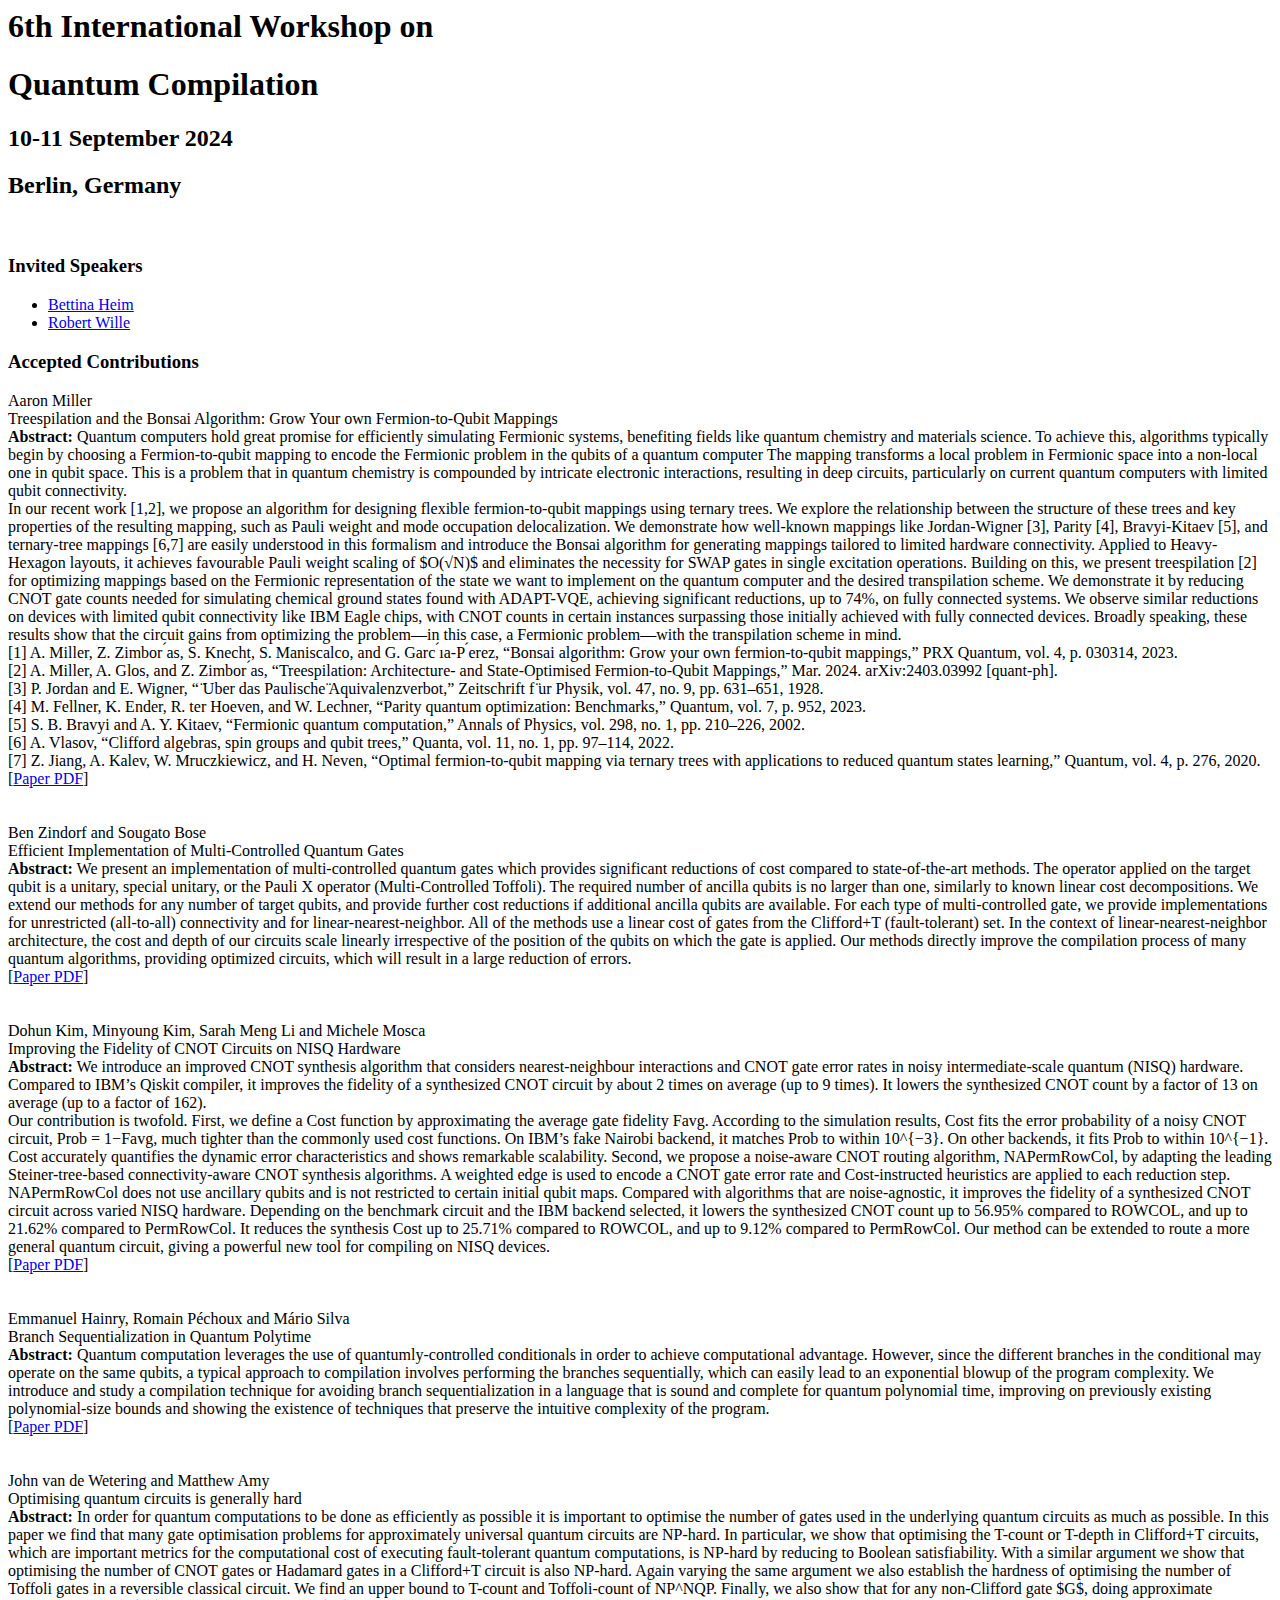
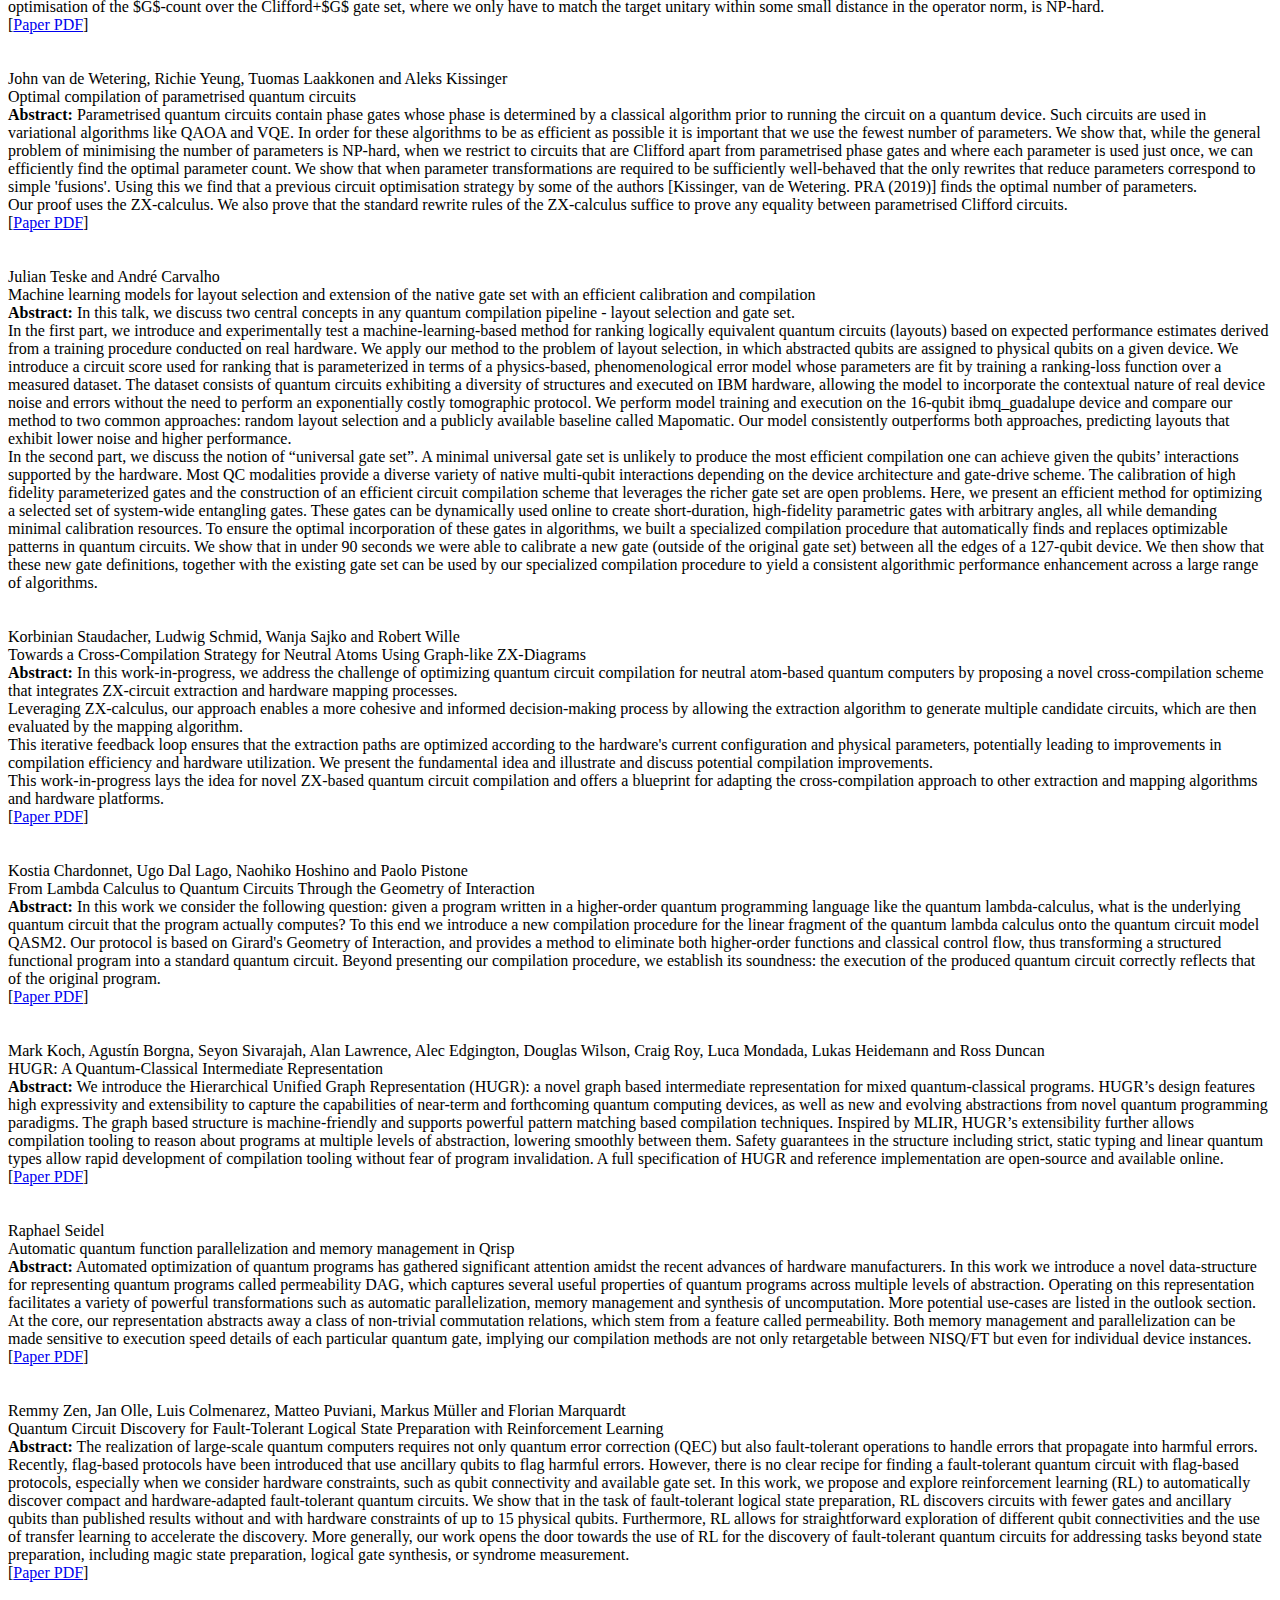
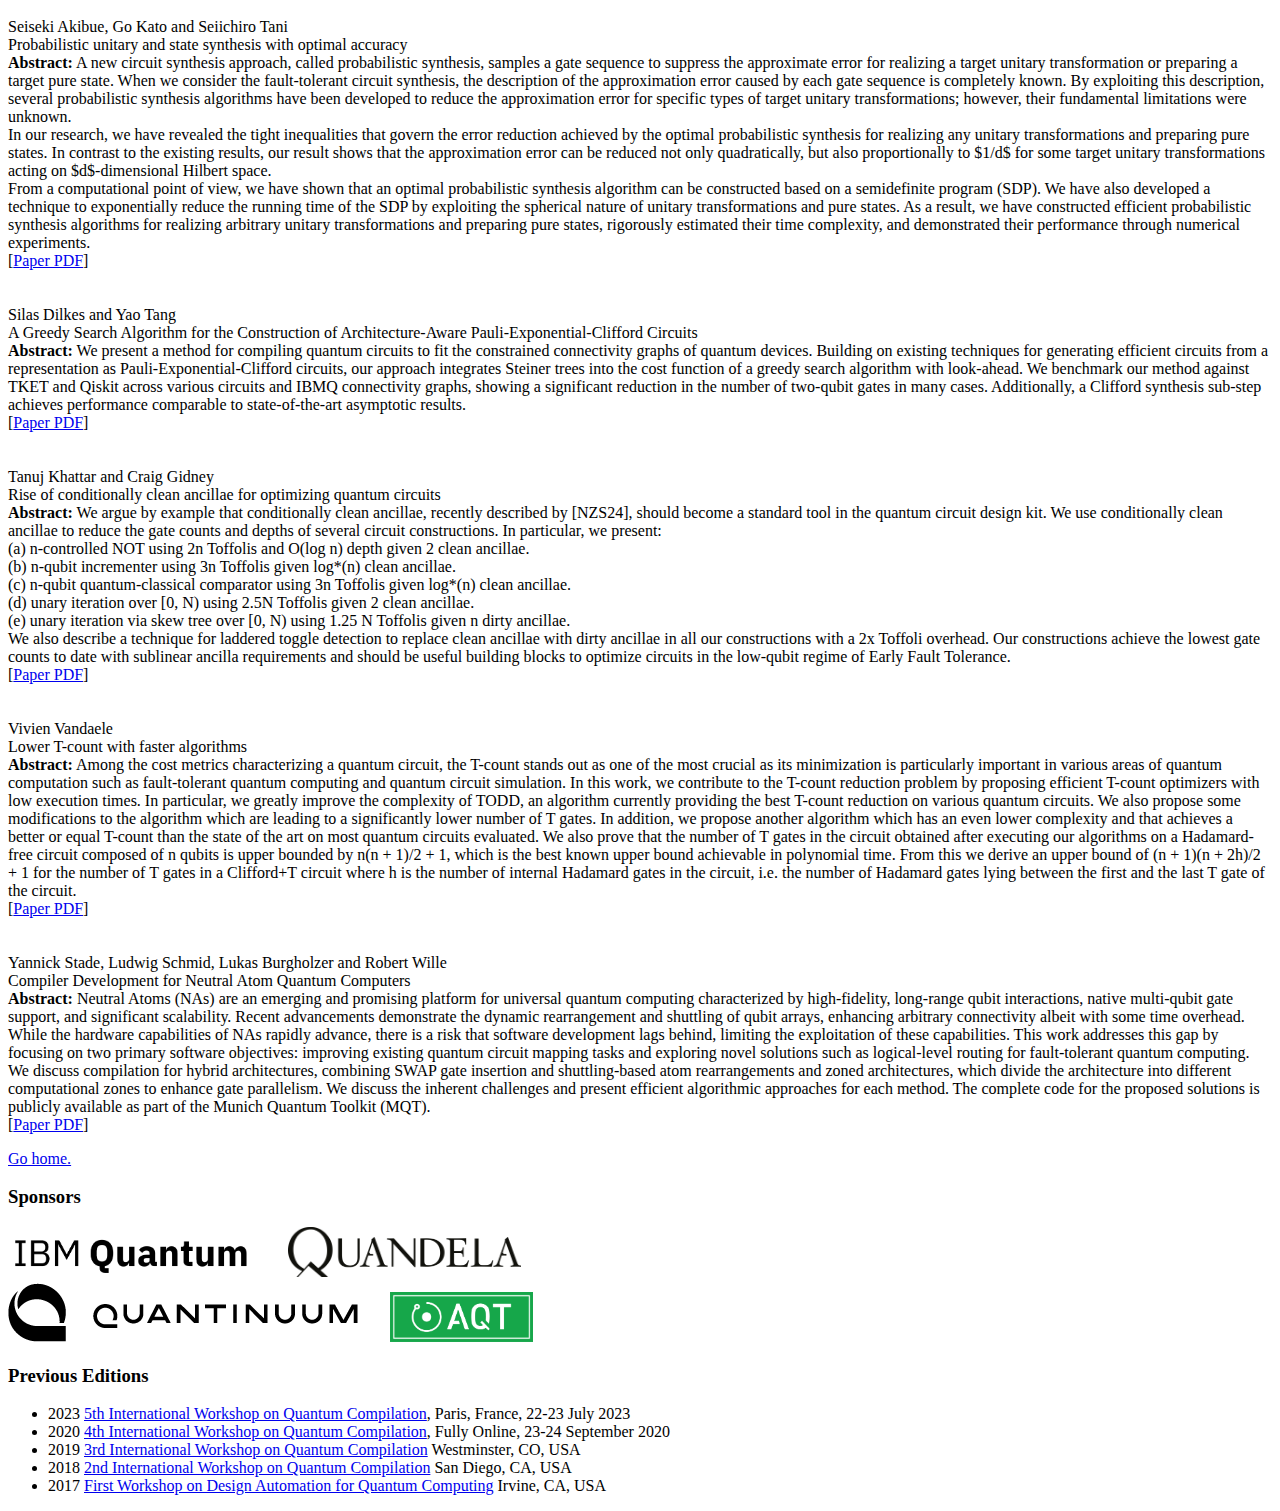
==== docs/accepted.html @ 109325ce "added some blank lines to the accepted page to make the association talk-pdf more clear" ====
<head>
  <title>6th International Workshop on Quantum Compilation</title>
  <meta http-equiv="content-type" content="text/html;charset=utf-8" />
  <link rel="stylesheet" href="qwof.css" type='text/css' media='all'  />
</head>
<body>
  <div class="iwqc-content">

<H1>6th International Workshop on</H1>
<H1 class="red">Quantum Compilation</H1>

<H2>10-11 September 2024</H2>
<H2>Berlin, Germany</H2>

    <p>&nbsp;</p>

<H3>Invited Speakers</H3>
<ul>
  <li><a href="https://developer.nvidia.com/blog/author/bheim/">Bettina Heim</a></li>
  <li><a href="https://www.cda.cit.tum.de/team/wille/">Robert Wille</a></li>
</ul>

<H3>Accepted Contributions</H3>



<!--
<p>
  <b><u>Speaker Name</u>, Other, Authors</b><br/>
  <i>Title of paper</i>
</p>
-->
<!-- record starts -->
<div class="article">
  <a link="IWQC_paper_11">
  <span class="authors">
    Aaron Miller
  </span><br/>
  <span class="title">
    Treespilation and the Bonsai Algorithm: Grow Your own Fermion-to-Qubit Mappings
  </span></br>
  <div class="abstract">
    <b>Abstract:</b>
    Quantum computers hold great promise for efficiently simulating Fermionic systems, benefiting fields like quantum chemistry and materials science. To achieve this, algorithms typically begin by choosing a Fermion-to-qubit mapping to encode the Fermionic problem in the qubits of a quantum computer The mapping transforms a local problem in Fermionic space into a non-local one in qubit space. This is a problem that in quantum chemistry is compounded by intricate electronic interactions, resulting in deep circuits, particularly on current quantum computers with limited qubit connectivity. 
<br/>
In our recent work [1,2], we propose an algorithm for designing flexible fermion-to-qubit mappings using ternary trees. We explore the relationship between the structure of these trees and key properties of the resulting mapping, such as Pauli weight and mode occupation delocalization. We demonstrate how well-known mappings like Jordan-Wigner [3], Parity [4], Bravyi-Kitaev [5], and ternary-tree mappings [6,7] are easily understood in this formalism and introduce the Bonsai algorithm for generating mappings tailored to limited hardware connectivity. Applied to Heavy-Hexagon layouts, it achieves favourable Pauli weight scaling of $O(√N)$ and eliminates the necessity for SWAP gates in single excitation operations. Building on this, we present treespilation [2] for optimizing mappings based on the Fermionic representation of the state we want to implement on the quantum computer and the desired transpilation scheme. We demonstrate it by reducing CNOT gate counts needed for simulating chemical ground states found with ADAPT-VQE, achieving significant reductions, up to 74%, on fully connected systems. We observe similar reductions on devices with limited qubit connectivity like IBM Eagle chips, with CNOT counts in certain instances surpassing those initially achieved with fully connected devices. Broadly speaking, these results show that the circuit gains from optimizing the problem—in this case, a Fermionic problem—with the transpilation scheme in mind. 
<br/>
[1] A. Miller, Z. Zimbor ́as, S. Knecht, S. Maniscalco, and G. Garc ́ıa-P ́erez, “Bonsai algorithm: Grow your own fermion-to-qubit mappings,” PRX Quantum, vol. 4, p. 030314, 2023. <br/>
[2] A. Miller, A. Glos, and Z. Zimbor ́as, “Treespilation: Architecture- and State-Optimised Fermion-to-Qubit Mappings,” Mar. 2024. arXiv:2403.03992 [quant-ph].<br/> 
[3] P. Jordan and E. Wigner, “ ̈Uber das Paulische ̈Aquivalenzverbot,” Zeitschrift f ̈ur Physik, vol. 47, no. 9, pp. 631–651, 1928. <br/>
[4] M. Fellner, K. Ender, R. ter Hoeven, and W. Lechner, “Parity quantum optimization: Benchmarks,” Quantum, vol. 7, p. 952, 2023. <br/>
[5] S. B. Bravyi and A. Y. Kitaev, “Fermionic quantum computation,” Annals of Physics, vol. 298, no. 1, pp. 210–226, 2002.  <br/>
[6] A. Vlasov, “Clifford algebras, spin groups and qubit trees,” Quanta, vol. 11, no. 1, pp. 97–114, 2022. <br/>
[7] Z. Jiang, A. Kalev, W. Mruczkiewicz, and H. Neven, “Optimal fermion-to-qubit mapping via ternary trees with applications to reduced quantum states learning,” Quantum, vol. 4, p. 276, 2020.
  </div>
  <div class="links">
    [<a href="papers/IWQC2024_paper_11.pdf">Paper PDF</a>]
    <!-- [<a href="slides/404_nofound.pdf">Slides</a>] -->
  </div>
</div>
<br/>
<br/>
<!-- record starts -->
<div class="article">
  <a link="IWQC_paper_4">
  <span class="authors">
    Ben Zindorf and Sougato Bose
  </span><br/>
  <span class="title">
    Efficient Implementation of Multi-Controlled Quantum Gates
  </span></br>
  <div class="abstract">
    <b>Abstract:</b>
    We present an implementation of multi-controlled quantum gates which provides significant reductions of cost compared to state-of-the-art methods. The operator applied on the target qubit is a unitary, special unitary, or the Pauli X operator (Multi-Controlled Toffoli). The required number of ancilla qubits is no larger than one, similarly to known linear cost decompositions. We extend our methods for any number of target qubits, and provide further cost reductions if additional ancilla qubits are available. For each type of multi-controlled gate, we provide implementations for unrestricted (all-to-all) connectivity and for linear-nearest-neighbor. All of the methods use a linear cost of gates from the Clifford+T (fault-tolerant) set. In the context of linear-nearest-neighbor architecture, the cost and depth of our circuits scale linearly irrespective of the position of the qubits on which the gate is applied. Our methods directly improve the compilation process of many quantum algorithms, providing optimized circuits, which will result in a large reduction of errors.
  </div>
  <div class="links">
    [<a href="papers/IWQC2024_paper_4.pdf">Paper PDF</a>]
    <!-- [<a href="slides/404_nofound.pdf">Slides</a>] -->
  </div>
</div>
<br/>
<br/>
<!-- record starts -->
<div class="article">
  <a link="IWQC_paper_20">
  <span class="authors">
    Dohun Kim, Minyoung Kim, Sarah Meng Li and Michele Mosca
  </span><br/>
  <span class="title">
    Improving the Fidelity of CNOT Circuits on NISQ Hardware
  </span></br>
  <div class="abstract">
    <b>Abstract:</b>
    We introduce an improved CNOT synthesis algorithm that considers nearest-neighbour interactions and CNOT gate error rates in noisy intermediate-scale quantum (NISQ) hardware. Compared to IBM’s Qiskit compiler, it improves the fidelity of a synthesized CNOT circuit by about 2 times on average (up to 9 times). It lowers the synthesized CNOT count by a factor of 13 on average (up to a factor of 162). <br/>

Our contribution is twofold. First, we define a Cost function by approximating the average gate fidelity Favg. According to the simulation results, Cost fits the error probability of a noisy CNOT circuit, Prob = 1−Favg, much tighter than the commonly used cost functions. On IBM’s fake Nairobi backend, it matches Prob to within 10^{−3}. On other backends, it fits Prob to within 10^{−1}. Cost accurately quantifies the dynamic error characteristics and shows remarkable scalability. Second, we propose a noise-aware CNOT routing algorithm, NAPermRowCol, by adapting the leading Steiner-tree-based connectivity-aware CNOT synthesis algorithms. A weighted edge is used to encode a CNOT gate error rate and Cost-instructed heuristics are applied to each reduction step. NAPermRowCol does not use ancillary qubits and is not restricted to certain initial qubit maps. Compared with algorithms that are noise-agnostic, it improves the fidelity of a synthesized CNOT circuit across varied NISQ hardware. Depending on the benchmark circuit and the IBM backend selected, it lowers the synthesized CNOT count up to 56.95% compared to ROWCOL, and up to 21.62% compared to PermRowCol. It reduces the synthesis Cost up to 25.71% compared to ROWCOL, and up to 9.12% compared to PermRowCol. Our method can be extended to route a more general quantum circuit, giving a powerful new tool for compiling on NISQ devices.
  </div>
  <div class="links">
    [<a href="papers/IWQC2024_paper_20.pdf">Paper PDF</a>]
    <!-- [<a href="slides/404_nofound.pdf">Slides</a>] -->
  </div>
</div>
<br/>
<br/>
<!-- record starts -->
<div class="article">
  <a link="IWQC_paper_12">
  <span class="authors">
    Emmanuel Hainry, Romain Péchoux and Mário Silva
  </span><br/>
  <span class="title">
    Branch Sequentialization in Quantum Polytime
  </span></br>
  <div class="abstract">
    <b>Abstract:</b>
    Quantum computation leverages the use of quantumly-controlled conditionals in order to achieve computational advantage. However, since the different branches in the conditional may operate on the same qubits, a typical approach to compilation involves performing the branches sequentially, which can easily lead to an exponential blowup of the program complexity. We introduce and study a compilation technique for avoiding branch sequentialization in a language that is sound and complete for quantum polynomial time, improving on previously existing polynomial-size bounds and showing the existence of techniques that preserve the intuitive complexity of the program.
  </div>
  <div class="links">
    [<a href="papers/IWQC2024_paper_12.pdf">Paper PDF</a>]
    <!-- [<a href="slides/404_nofound.pdf">Slides</a>] -->
  </div>
</div>
<br/>
<br/>
<!-- record starts -->
<div class="article">
  <a link="IWQC_paper_25">
  <span class="authors">
    John van de Wetering and Matthew Amy
  </span><br/>
  <span class="title">
    Optimising quantum circuits is generally hard
  </span></br>
  <div class="abstract">
    <b>Abstract:</b>
    In order for quantum computations to be done as efficiently as possible it is important to optimise the number of gates used in the underlying quantum circuits as much as possible. In this paper we find that many gate optimisation problems for approximately universal quantum circuits are NP-hard. In particular, we show that optimising the T-count or T-depth in Clifford+T circuits, which are important metrics for the computational cost of executing fault-tolerant quantum computations, is NP-hard by reducing to Boolean satisfiability. With a similar argument we show that optimising the number of CNOT gates or Hadamard gates in a Clifford+T circuit is also NP-hard. Again varying the same argument we also establish the hardness of optimising the number of Toffoli gates in a reversible classical circuit. We find an upper bound to T-count and Toffoli-count of NP^NQP. Finally, we also show that for any non-Clifford gate $G$, doing approximate optimisation of the $G$-count over the Clifford+$G$ gate set, where we only have to match the target unitary within some small distance in the operator norm, is NP-hard.

  </div>
  <div class="links">
    [<a href="papers/IWQC2024_paper_25.pdf">Paper PDF</a>]
    <!-- [<a href="slides/404_nofound.pdf">Slides</a>] -->
  </div>
</div>
<br/>
<br/>
<!-- record starts -->
<div class="article">
  <a link="IWQC_paper_24">
  <span class="authors">
    John van de Wetering, Richie Yeung, Tuomas Laakkonen and Aleks Kissinger
  </span><br/>
  <span class="title">
    Optimal compilation of parametrised quantum circuits
  </span></br>
  <div class="abstract">
    <b>Abstract:</b>
    Parametrised quantum circuits contain phase gates whose phase is determined by a classical algorithm prior to running the circuit on a quantum device. Such circuits are used in variational algorithms like QAOA and VQE. In order for these algorithms to be as efficient as possible it is important that we use the fewest number of parameters. We show that, while the general problem of minimising the number of parameters is NP-hard, when we restrict to circuits that are Clifford apart from parametrised phase gates and where each parameter is used just once, we can efficiently find the optimal parameter count. We show that when parameter transformations are required to be sufficiently well-behaved that the only rewrites that reduce parameters correspond to simple 'fusions'. Using this we find that a previous circuit optimisation strategy by some of the authors [Kissinger, van de Wetering. PRA (2019)] finds the optimal number of parameters.
    <br/>
Our proof uses the ZX-calculus. We also prove that the standard rewrite rules of the ZX-calculus suffice to prove any equality between parametrised Clifford circuits.

  </div>
  <div class="links">
    [<a href="papers/IWQC2024_paper_24.pdf">Paper PDF</a>]
    <!-- [<a href="slides/404_nofound.pdf">Slides</a>] -->
  </div>
</div>
<br/>
<br/>
<!-- record starts -->
<div class="article">
  <a link="IWQC_paper_45">
  <span class="authors">
    Julian Teske and André Carvalho
  </span><br/>
  <span class="title">
    Machine learning models for layout selection and extension of the native gate set with an efficient calibration and compilation
  </span></br>
  <div class="abstract">
    <b>Abstract:</b>
    In this talk, we discuss two central concepts in any quantum compilation pipeline - layout selection and gate set. 
<br/>
In the first part, we introduce and experimentally test a machine-learning-based method for ranking logically equivalent quantum circuits (layouts) based on expected performance estimates derived from a training procedure conducted on real hardware. We apply our method to the problem of layout selection, in which abstracted qubits are assigned to physical qubits on a given device. We introduce a circuit score used for ranking that is parameterized in terms of a physics-based, phenomenological error model whose parameters are fit by training a ranking-loss function over a measured dataset. The dataset consists of quantum circuits exhibiting a diversity of structures and executed on IBM hardware, allowing the model to incorporate the contextual nature of real device noise and errors without the need to perform an exponentially costly tomographic protocol. We perform model training and execution on the 16-qubit ibmq_guadalupe device and compare our method to two common approaches: random layout selection and a publicly available baseline called Mapomatic. Our model consistently outperforms both approaches, predicting layouts that exhibit lower noise and higher performance. 
<br/>
In the second part, we discuss the notion of “universal gate set”. 
A minimal universal gate set is unlikely to produce the most efficient compilation one can achieve given the qubits’ interactions supported by the hardware. 
Most QC modalities provide a diverse variety of native multi-qubit interactions depending on the device architecture and gate-drive scheme. The calibration of high fidelity parameterized gates and the construction of an efficient circuit compilation scheme that leverages the richer gate set are open problems. Here, we present an efficient method for optimizing a selected set of system-wide entangling gates. These gates can be dynamically used online to create short-duration, high-fidelity parametric gates with arbitrary angles, all while demanding minimal calibration resources. To ensure the optimal incorporation of these gates in algorithms, we built a specialized compilation procedure that automatically finds and replaces optimizable patterns in quantum circuits. We show that in under 90 seconds we were able to calibrate a new gate (outside of the original gate set) between all the edges of a 127-qubit device. We then show that these new gate definitions, together with the existing gate set can be used by our specialized compilation procedure to yield a consistent algorithmic performance enhancement across a large range of algorithms.
  </div>
</div>
<br/>
<br/>
<!-- record starts -->
<div class="article">
  <a link="IWQC_paper_43">
  <span class="authors">
    Korbinian Staudacher, Ludwig Schmid, Wanja Sajko and Robert Wille
  </span><br/>
  <span class="title">
    Towards a Cross-Compilation Strategy for Neutral Atoms Using Graph-like ZX-Diagrams
  </span></br>
  <div class="abstract">
    <b>Abstract:</b>
    In this work-in-progress, we address the challenge of optimizing quantum circuit compilation for neutral atom-based quantum computers by proposing a novel cross-compilation scheme that integrates ZX-circuit extraction and hardware mapping processes. <br/>
Leveraging ZX-calculus, our approach enables a more cohesive and informed decision-making process by allowing the extraction algorithm to generate multiple candidate circuits, which are then evaluated by the mapping algorithm. <br/>
This iterative feedback loop ensures that the extraction paths are optimized according to the hardware's current configuration and physical parameters, potentially leading to improvements in compilation efficiency and hardware utilization. 
We present the fundamental idea and illustrate and discuss potential compilation improvements. <br/>
This work-in-progress lays the idea for novel ZX-based quantum circuit compilation and offers a blueprint for adapting the cross-compilation approach to other extraction and mapping algorithms and hardware platforms.
  </div>
  <div class="links">
    [<a href="papers/IWQC2024_paper_43.pdf">Paper PDF</a>]
    <!-- [<a href="slides/404_nofound.pdf">Slides</a>] -->
  </div>
</div>
<br/>
<br/>
<!-- record starts -->
<div class="article">
  <a link="IWQC_paper_18">
  <span class="authors">
    Kostia Chardonnet, Ugo Dal Lago, Naohiko Hoshino and Paolo Pistone
  </span><br/>
  <span class="title">
    From Lambda Calculus to Quantum Circuits Through the Geometry of Interaction
  </span></br>
  <div class="abstract">
    <b>Abstract:</b>
    In this work we consider the following question: given a program written in a higher-order quantum programming language like the quantum lambda-calculus, what is the underlying quantum circuit that the program actually computes? To this end we introduce a new compilation procedure for the linear fragment of the quantum lambda calculus onto the quantum circuit model QASM2. Our protocol is based on Girard's Geometry of Interaction, and provides a method to eliminate both higher-order functions and classical control flow, thus transforming a structured functional program into a standard quantum circuit. Beyond presenting our compilation procedure, we establish its soundness: the execution of the produced quantum circuit correctly reflects that of the original program.
  </div>
  <div class="links">
    [<a href="papers/IWQC2024_paper_18.pdf">Paper PDF</a>]
    <!-- [<a href="slides/404_nofound.pdf">Slides</a>] -->
  </div>
</div>
<br/>
<br/>
<!-- record starts -->
<div class="article">
  <a link="IWQC_paper_14">
  <span class="authors">
    Mark Koch, Agustín Borgna, Seyon Sivarajah, Alan Lawrence, Alec Edgington, Douglas Wilson, Craig Roy, Luca Mondada, Lukas Heidemann and Ross Duncan
  </span><br/>
  <span class="title">
    HUGR: A Quantum-Classical Intermediate Representation
  </span></br>
  <div class="abstract">
    <b>Abstract:</b>
    We introduce the Hierarchical Unified Graph Representation (HUGR): a novel graph based intermediate representation for mixed quantum-classical programs. HUGR’s design features high expressivity and extensibility to capture the capabilities of near-term and forthcoming quantum computing devices, as well as new and evolving abstractions from novel quantum programming paradigms. The graph based structure is machine-friendly and supports powerful pattern matching based compilation techniques. Inspired by MLIR, HUGR’s extensibility further allows compilation tooling to reason about programs at multiple levels of abstraction, lowering smoothly between them. Safety guarantees in the structure including strict, static typing and linear quantum types allow rapid development of compilation tooling without fear of program invalidation. A full specification of HUGR and reference implementation are open-source and available online.
  </div>
  <div class="links">
    [<a href="papers/IWQC2024_paper_14.pdf">Paper PDF</a>]
    <!-- [<a href="slides/404_nofound.pdf">Slides</a>] -->
  </div>
</div>
<br/>
<br/>
<!-- record starts -->
<div class="article">
  <a link="IWQC_paper_16">
  <span class="authors">
    Raphael Seidel
  </span><br/>
  <span class="title">
    Automatic quantum function parallelization and memory management in Qrisp
  </span></br>
  <div class="abstract">
    <b>Abstract:</b>
    Automated optimization of quantum programs has gathered significant attention amidst the recent advances of hardware manufacturers. In this work we introduce a novel data-structure for representing quantum programs called permeability DAG, which captures several useful properties of quantum programs across multiple levels of abstraction. Operating on this representation facilitates a variety of powerful transformations such as automatic parallelization, memory management and synthesis of uncomputation. More potential use-cases are listed in the outlook section. At the core, our representation abstracts away a class of non-trivial commutation relations, which stem from a feature called permeability. Both memory management and parallelization can be made sensitive to execution speed details of each particular quantum gate, implying our compilation methods are not only retargetable between NISQ/FT but even for individual device instances.
  </div>
  <div class="links">
    [<a href="papers/IWQC2024_paper_16.pdf">Paper PDF</a>]
    <!-- [<a href="slides/404_nofound.pdf">Slides</a>] -->
  </div>
</div>
<br/>
<br/>
<!-- record starts -->
<div class="article">
  <a link="IWQC_paper_7">
  <span class="authors">
    Remmy Zen, Jan Olle, Luis Colmenarez, Matteo Puviani, Markus Müller and Florian Marquardt
  </span><br/>
  <span class="title">
    Quantum Circuit Discovery for Fault-Tolerant Logical State Preparation with Reinforcement Learning
  </span></br>
  <div class="abstract">
    <b>Abstract:</b>
    The realization of large-scale quantum computers requires not only quantum error correction (QEC) but also fault-tolerant operations to handle errors that propagate into harmful errors. Recently, flag-based protocols have been introduced that use ancillary qubits to flag harmful errors. However, there is no clear recipe for finding a fault-tolerant quantum circuit with flag-based protocols, especially when we consider hardware constraints, such as qubit connectivity and available gate set. In this work, we propose and explore reinforcement learning (RL) to automatically discover compact and hardware-adapted fault-tolerant quantum circuits. We show that in the task of fault-tolerant logical state preparation, RL discovers circuits with fewer gates and ancillary qubits than published results without and with hardware constraints of up to 15 physical qubits. Furthermore, RL allows for straightforward exploration of different qubit connectivities and the use of transfer learning to accelerate the discovery. More generally, our work opens the door towards the use of RL for the discovery of fault-tolerant quantum circuits for addressing tasks beyond state preparation, including magic state preparation, logical gate synthesis, or syndrome measurement.
  </div>
  <div class="links">
    [<a href="papers/IWQC2024_paper_7.pdf">Paper PDF</a>]
    <!-- [<a href="slides/404_nofound.pdf">Slides</a>] -->
  </div>
</div>
<br/>
<br/>
<!-- record starts -->
<div class="article">
  <a link="IWQC_paper_42">
  <span class="authors">
    Seiseki Akibue, Go Kato and Seiichiro Tani
  </span><br/>
  <span class="title">
    Probabilistic unitary and state synthesis with optimal accuracy
  </span></br>
  <div class="abstract">
    <b>Abstract:</b>
    A new circuit synthesis approach, called probabilistic synthesis, samples a gate sequence to suppress the approximate error for realizing a target unitary transformation or preparing a target pure state. When we consider the fault-tolerant circuit synthesis, the description of the approximation error caused by each gate sequence is completely known. By exploiting this description, several probabilistic synthesis algorithms have been developed to reduce the approximation error for specific types of target unitary transformations; however, their fundamental limitations were unknown. <br/>
In our research, we have revealed the tight inequalities that govern the error reduction achieved by the optimal probabilistic synthesis for realizing any unitary transformations and preparing pure states. In contrast to the existing results, our result shows that the approximation error can be reduced not only quadratically, but also proportionally to $1/d$ for some target unitary transformations acting on $d$-dimensional Hilbert space. <br/>
From a computational point of view, we have shown that an optimal probabilistic synthesis algorithm can be constructed based on a semidefinite program (SDP). We have also developed a technique to exponentially reduce the running time of the SDP by exploiting the spherical nature of unitary transformations and pure states. As a result, we have constructed efficient probabilistic synthesis algorithms for realizing arbitrary unitary transformations and preparing pure states, rigorously estimated their time complexity, and demonstrated their performance through numerical experiments.
  </div>
  <div class="links">
    [<a href="papers/IWQC2024_paper_42.pdf">Paper PDF</a>]
    <!-- [<a href="slides/404_nofound.pdf">Slides</a>] -->
  </div>
</div>
<br/>
<br/>
<!-- record starts -->
<div class="article">
  <a link="IWQC_paper_39">
  <span class="authors">
    Silas Dilkes and Yao Tang
  </span><br/>
  <span class="title">
    A Greedy Search Algorithm for the Construction of Architecture-Aware Pauli-Exponential-Clifford Circuits
  </span></br>
  <div class="abstract">
    <b>Abstract:</b>
    We present a method for compiling quantum circuits to fit the constrained connectivity graphs of quantum devices. Building on existing techniques for generating efficient circuits from a representation as Pauli-Exponential-Clifford circuits, our approach integrates Steiner trees into the cost function of a greedy search algorithm with look-ahead. We benchmark our method against TKET and Qiskit across various circuits and IBMQ connectivity graphs, showing a significant reduction in the number of two-qubit gates in many cases. Additionally, a Clifford synthesis sub-step achieves performance comparable to state-of-the-art asymptotic results.
  </div>
  <div class="links">
    [<a href="papers/IWQC2024_paper_39.pdf">Paper PDF</a>]
    <!-- [<a href="slides/404_nofound.pdf">Slides</a>] -->
  </div>
</div>
<br/>
<br/>
<!-- record starts -->
<div class="article">
  <a link="IWQC_paper_22">
  <span class="authors">
    Tanuj Khattar and Craig Gidney
  </span><br/>
  <span class="title">
    Rise of conditionally clean ancillae for optimizing quantum circuits
  </span></br>
  <div class="abstract">
    <b>Abstract:</b>
    We argue by example that conditionally clean ancillae, recently described by [NZS24], should become a standard tool in the quantum circuit design kit. We use conditionally clean ancillae to reduce the gate counts and depths of several circuit constructions. In particular, we present: <br/>
(a) n-controlled NOT using 2n Toffolis and O(log n) depth given 2 clean ancillae. <br/>
(b) n-qubit incrementer using 3n Toffolis given log*(n) clean ancillae. <br/>
(c) n-qubit quantum-classical comparator using 3n Toffolis given log*(n) clean ancillae. <br/>
(d) unary iteration over [0, N) using 2.5N Toffolis given 2 clean ancillae. <br/>
(e) unary iteration via skew tree over [0, N) using 1.25 N Toffolis given n dirty ancillae. <br/>
We also describe a technique for laddered toggle detection to replace clean ancillae with dirty ancillae in all our constructions with a 2x Toffoli overhead. Our constructions achieve the lowest gate counts to date with sublinear ancilla requirements and should be useful building blocks to optimize circuits in the low-qubit regime of Early Fault Tolerance.
  </div>
  <div class="links">
    [<a href="papers/IWQC2024_paper_22.pdf">Paper PDF</a>]
    <!-- [<a href="slides/404_nofound.pdf">Slides</a>] -->
  </div>
</div>
<br/>
<br/>
<!-- record starts -->
<div class="article">
  <a link="IWQC_paper_21">
  <span class="authors">
    Vivien Vandaele
  </span><br/>
  <span class="title">
    Lower T-count with faster algorithms
  </span></br>
  <div class="abstract">
    <b>Abstract:</b>
    Among the cost metrics characterizing a quantum circuit, the T-count stands out as one of the most crucial as its minimization is particularly important in various areas of quantum computation such as fault-tolerant quantum computing and quantum circuit simulation. In this work, we contribute to the T-count reduction problem by proposing efficient T-count optimizers with low execution times. In particular, we greatly improve the complexity of TODD, an algorithm currently providing the best T-count reduction on various quantum circuits. We also propose some modifications to the algorithm which are leading to a significantly lower number of T gates. In addition, we propose another algorithm which has an even lower complexity and that achieves a better or equal T-count than the state of the art on most quantum circuits evaluated. We also prove that the number of T gates in the circuit obtained after executing our algorithms on a Hadamard-free circuit composed of n qubits is upper bounded by n(n + 1)/2 + 1, which is the best known upper bound achievable in polynomial time. From this we derive an upper bound of (n + 1)(n + 2h)/2 + 1 for the number of T gates in a Clifford+T circuit where h is the number of internal Hadamard gates in the circuit, i.e. the number of Hadamard gates lying between the first and the last T gate of the circuit.
  </div>
  <div class="links">
    [<a href="papers/IWQC2024_paper_21.pdf">Paper PDF</a>]
    <!-- [<a href="slides/404_nofound.pdf">Slides</a>] -->
  </div>
</div>
<br/>
<br/>
<!-- record starts -->
<div class="article">
  <a link="IWQC_paper_38">
  <span class="authors">
    Yannick Stade, Ludwig Schmid, Lukas Burgholzer and Robert Wille
  </span><br/>
  <span class="title">
    Compiler Development for Neutral Atom Quantum Computers
  </span></br>
  <div class="abstract">
    <b>Abstract:</b>
    Neutral Atoms (NAs) are an emerging and promising platform for universal quantum computing characterized by high-fidelity, long-range qubit interactions, native multi-qubit gate support, and significant scalability. 
Recent advancements demonstrate the dynamic rearrangement and shuttling of qubit arrays, enhancing arbitrary connectivity albeit with some time overhead. 
While the hardware capabilities of NAs rapidly advance, there is a risk that software development lags behind, limiting the exploitation of these capabilities. 
This work addresses this gap by focusing on two primary software objectives: improving existing quantum circuit mapping tasks and exploring novel solutions such as logical-level routing for fault-tolerant quantum computing. 
We discuss compilation for hybrid architectures, combining SWAP gate insertion and shuttling-based atom rearrangements and zoned architectures, which divide the architecture into different computational zones to enhance gate parallelism. 
We discuss the inherent challenges and present efficient algorithmic approaches for each method. 
The complete code for the proposed solutions is publicly available as part of the Munich Quantum Toolkit (MQT).
  </div>
  <div class="links">
    [<a href="papers/IWQC2024_paper_38.pdf">Paper PDF</a>]
    <!-- [<a href="slides/404_nofound.pdf">Slides</a>] -->
  </div>
</div>

<!-- DONE -->
<p><a href="index.html">Go home.</a></p>

<H3>Sponsors</H3>

<a href="https://www.ibm.com/quantum">
  <img height="50" src="banners/IBM_Quantum_logotype_pos_RGB.png" /></a>
&nbsp;&nbsp;&nbsp;&nbsp;&nbsp;&nbsp;
<a href="https://www.quandela.com">
  <img height="50" src="banners/quandela_logo.png" /></a>
&nbsp;&nbsp;&nbsp;&nbsp;&nbsp;&nbsp;
<br>
<a href="https://www.quantinuum.com">
  <img src="banners/quantinuum_logo.png" /></a>
 &nbsp;&nbsp;&nbsp;&nbsp;&nbsp;&nbsp;
<a href="https://www.aqt.eu/">
  <img height="50" src="banners/Logo-AQT.png" /></a>

<H3>Previous Editions</H3>

<ul>
  <li>2023 <a href="https://quantum-compilers.github.io/iwqc2023/">5th International Workshop on
    Quantum Compilation</a>, Paris, France, 22-23 July 2023</li>  
  <li>2020 <a href="https://quantumweek2020.cambridgequantum.com/iwqc20.html">4th International Workshop on
    Quantum Compilation</a>, Fully Online, 23-24 September 2020</li>
  <li>2019 <a href="https://msoeken.github.io/iwqc19.html">3rd
      International Workshop on Quantum Compilation</a>
    Westminster, CO, USA</li>
  <li>2018 <a href="https://msoeken.github.io/iwqc18.html">2nd
      International Workshop on Quantum Compilation</a>
    San Diego, CA, USA</li>
  <li>2017 <a href="https://msoeken.github.io/iwqc17.html">First
    Workshop on Design Automation for Quantum Computing</a>
    Irvine, CA, USA</li>
</ul>


</div>
</body>
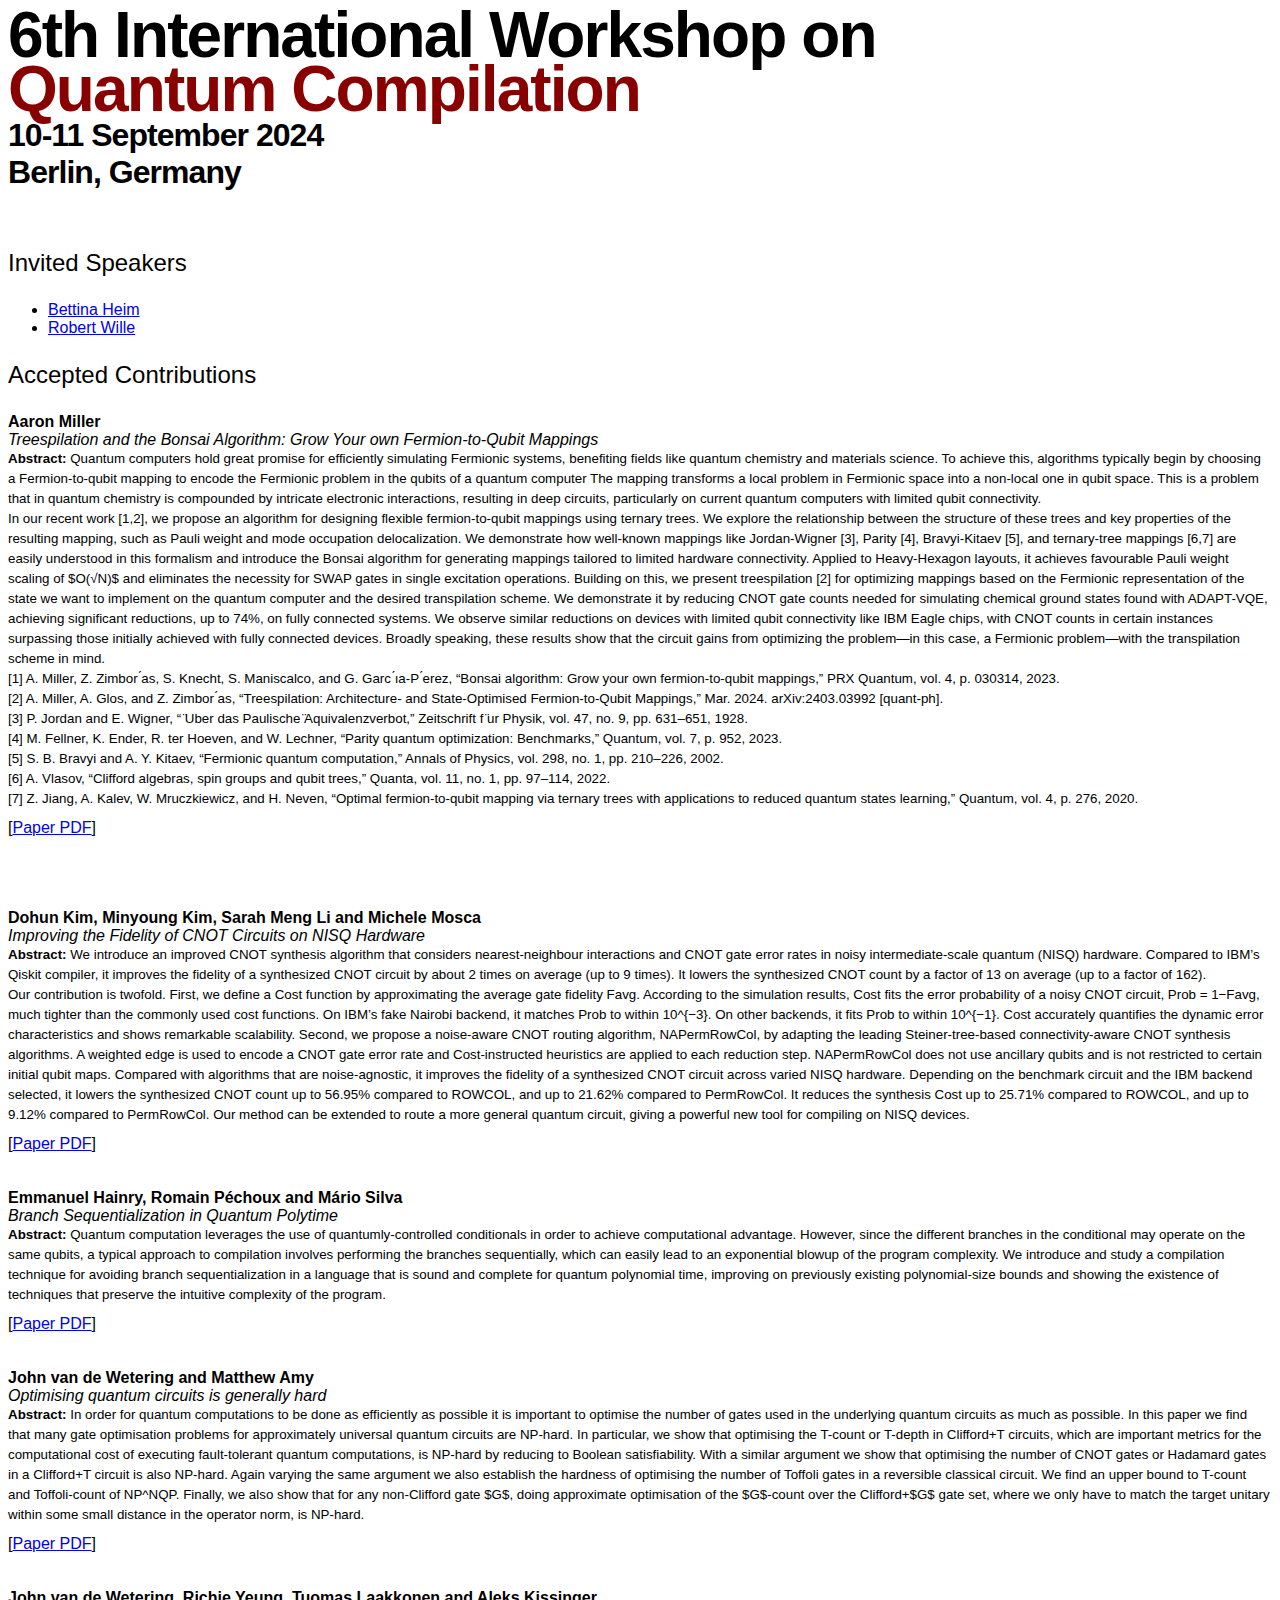
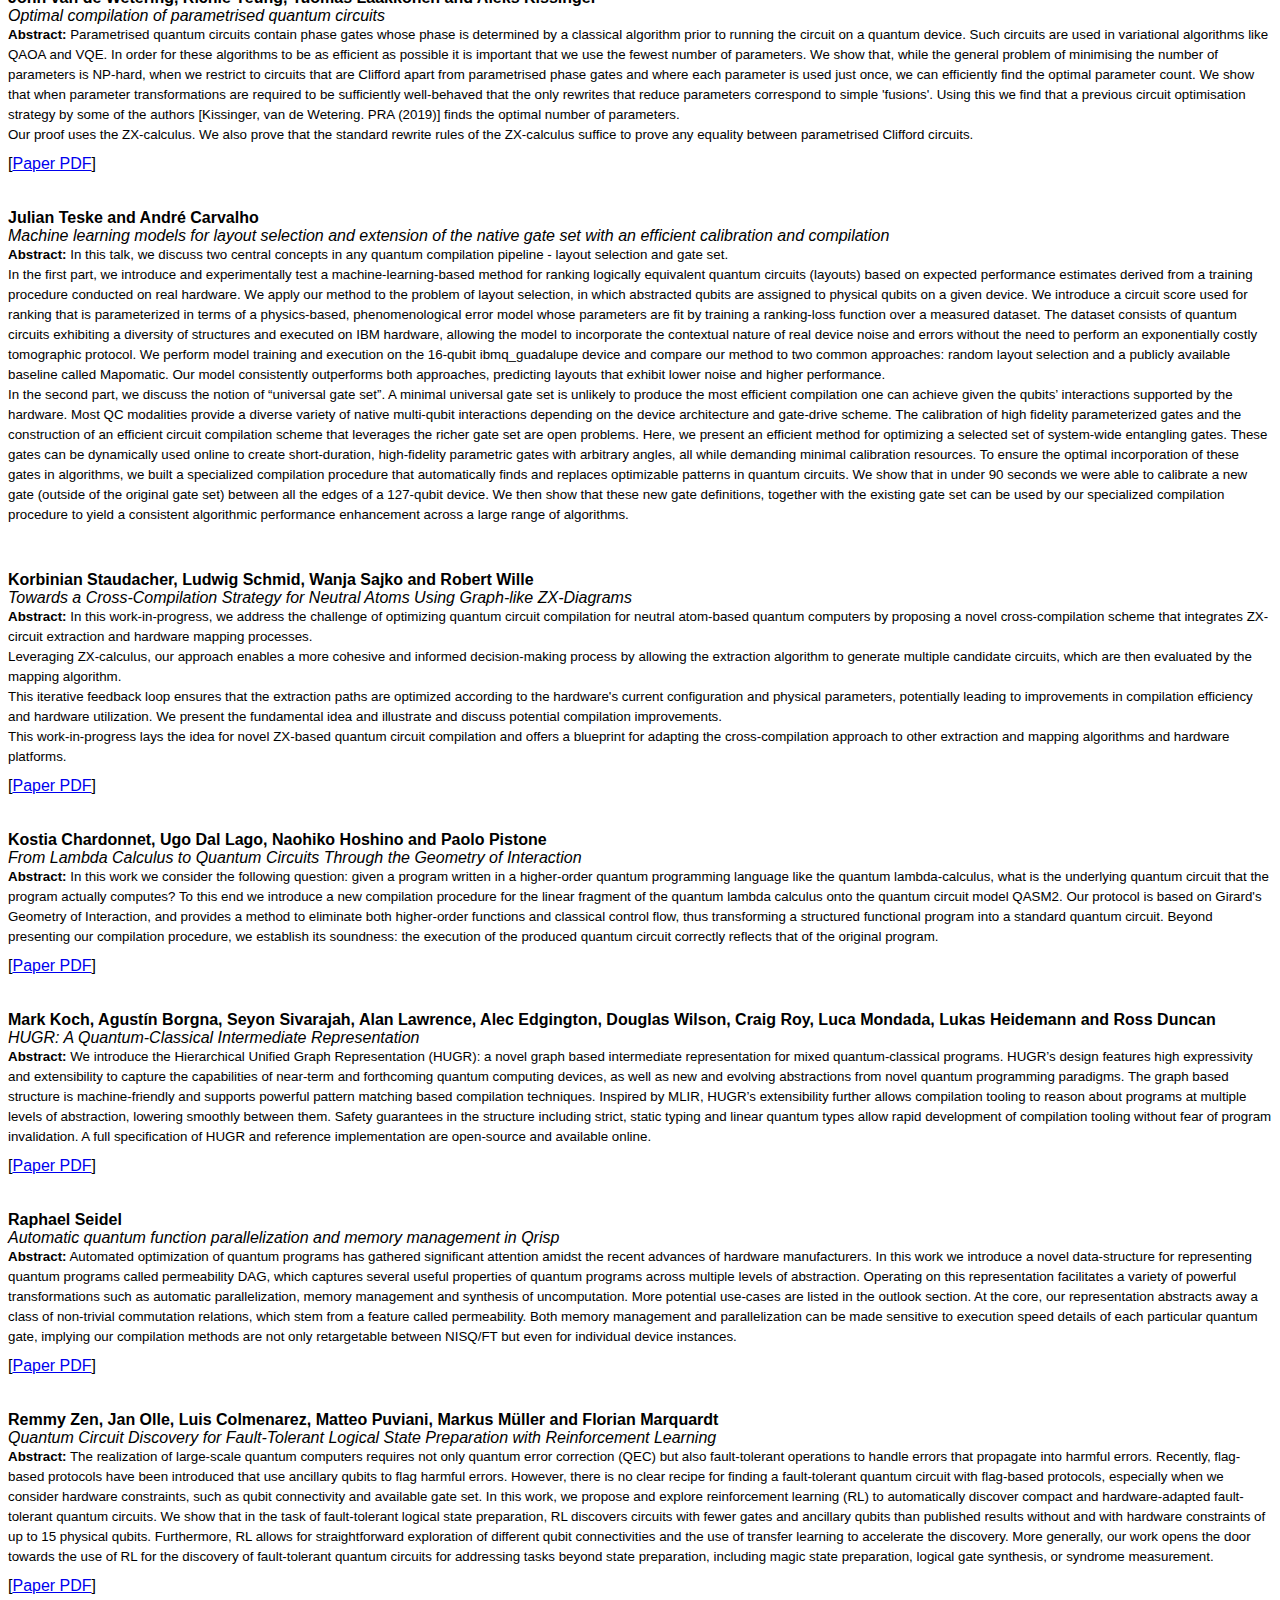
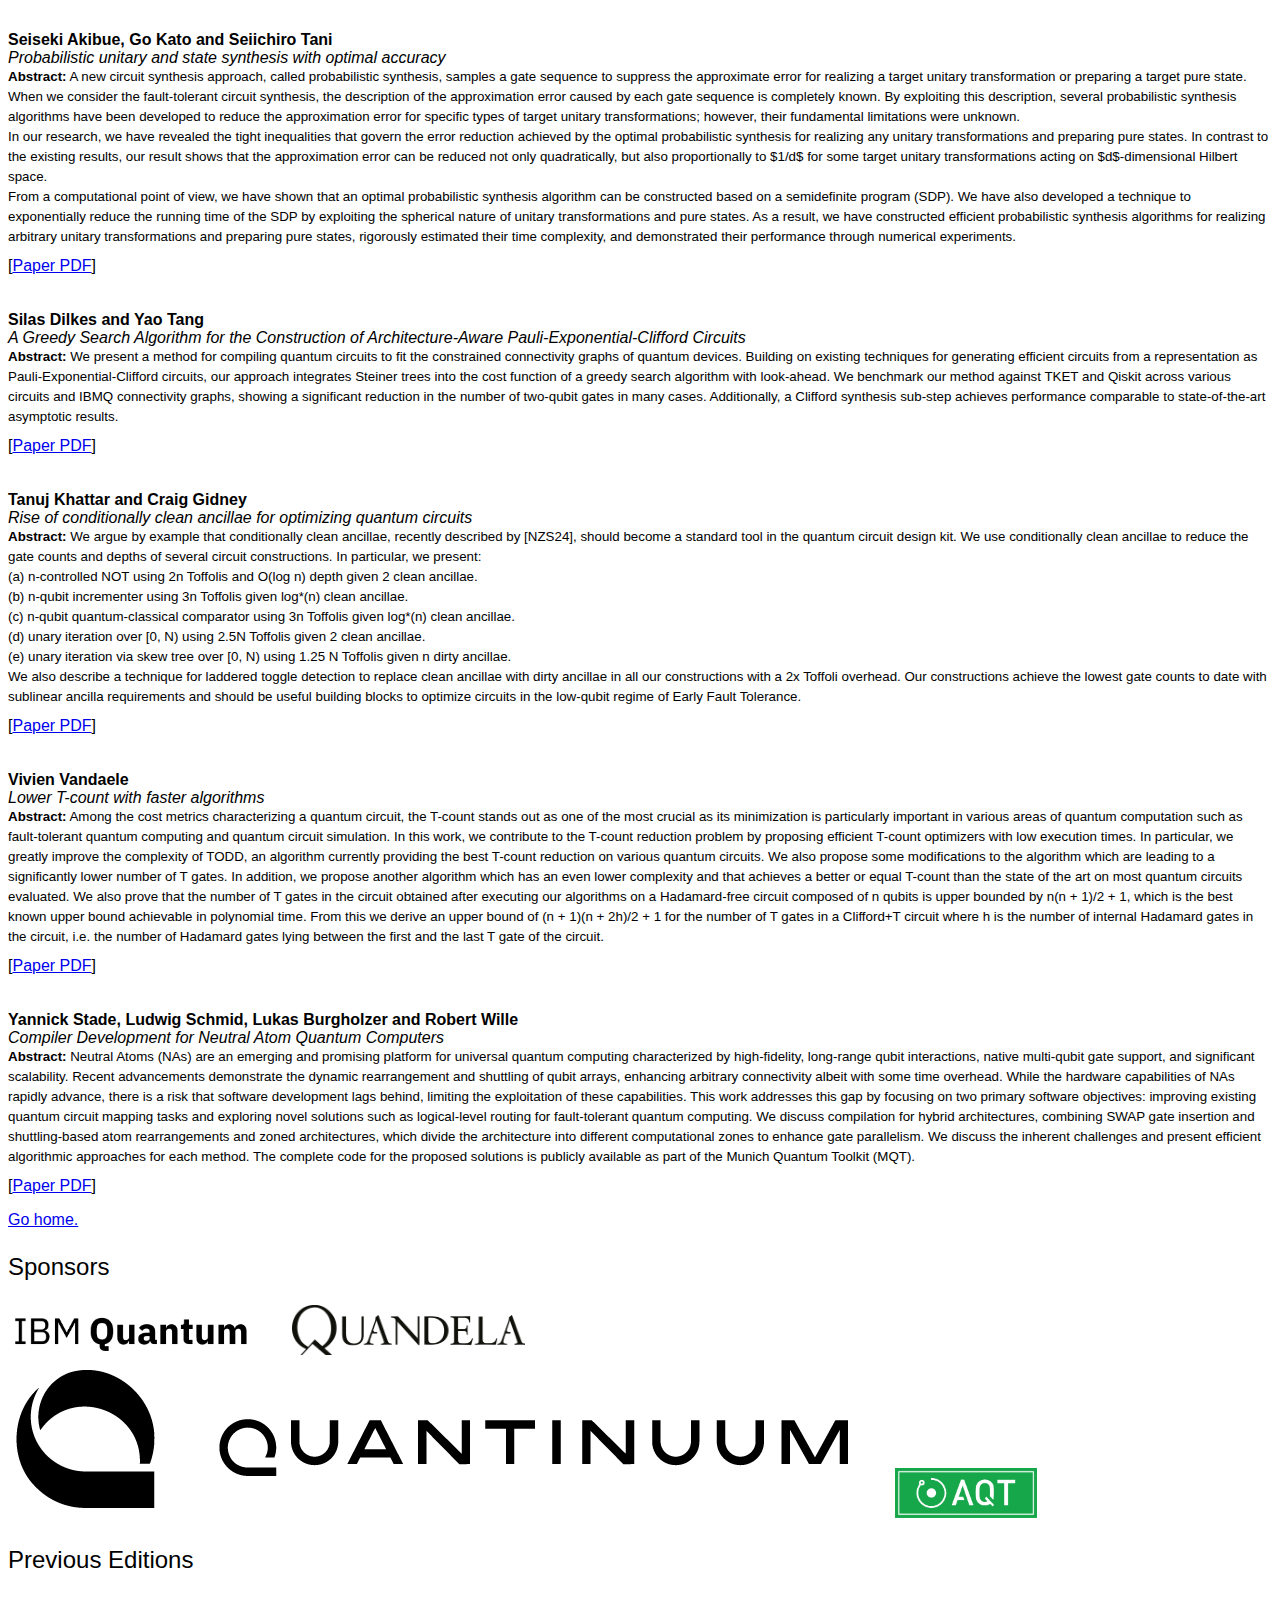
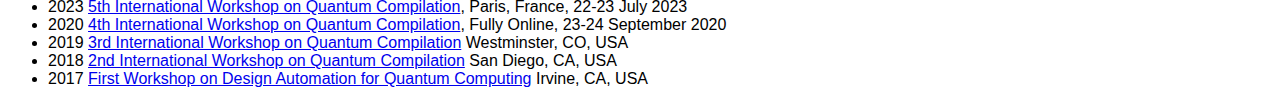
==== commit 99e494fc: "removed Zindorf et al - they can't come" ====
--- a/docs/accepted.html
+++ b/docs/accepted.html
@@ -61,6 +61,7 @@
 <br/>
 <br/>
 <!-- record starts -->
+<!--- Can't come 
 <div class="article">
   <a link="IWQC_paper_4">
   <span class="authors">
@@ -75,9 +76,10 @@
   </div>
   <div class="links">
     [<a href="papers/IWQC2024_paper_4.pdf">Paper PDF</a>]
-    <!-- [<a href="slides/404_nofound.pdf">Slides</a>] -->
-  </div>
-</div>
+    <!-- [<a href="slides/404_nofound.pdf">Slides</a>] 
+  </div>
+</div>
+--> 
 <br/>
 <br/>
 <!-- record starts -->
--- a/docs/qwof.css
+++ b/docs/qwof.css
@@ -0,0 +1,160 @@
+.iwqc-content {
+    color : black;
+}
+
+body {
+    font: 12pt "Helvetica Neue", Helvetica, Geneva, Arial, sans-serif;
+    letter-spacing: normal;
+}
+
+.iwqc-content H1 {
+font: 48pt/85% "Helvetica Neue", Helvetica, Geneva, Arial, sans-serif;
+font-weight: bold;
+letter-spacing: -0.03em;
+text-align: left;
+margin-bottom: 0;
+	margin-top: 0;
+}
+
+.iwqc-content .red {
+    color : #880000;
+}
+
+.highlight {
+    background-color : #FFFFAA;
+}
+
+
+.iwqc-content H2 {
+	 font: 24pt "Helvetica Neue", Helvetica, Geneva, Arial, sans-serif;
+	 font-weight:  bold;
+	 letter-spacing: -0.03em;
+	 margin-bottom: 0;
+	 margin-top: 0;
+}
+
+.iwqc-content H3 {
+	 font: 18pt "Helvetica Neue", Helvetica, Geneva, Arial, sans-serif;
+	 letter-spacing: normal;
+}
+
+.iwqc-content H4 {
+	 font: 14pt "Helvetica Neue", Helvetica, Geneva, Arial, sans-serif;
+	 letter-spacing: normal;
+   color : #111111;   
+}
+
+.iwqc-content P {
+	width: 80%;
+}
+
+.iwqc-content .paper {
+	margin-top: 15px;
+}
+
+.iwqc-content .poster {
+	margin-top: 15px;
+}
+
+.iwqc-content .authors {
+	font-weight: bold;
+}
+
+.iwqc-content .authors A {
+	font-weight: bold;
+}
+
+.iwqc-content .title {
+	font-style: italic;
+}
+
+.iwqc-content .abstract {
+	margin-bottom: 10px;
+	font-size: 10pt;
+	line-height: 150%;
+}
+
+TABLE#dates {
+	width: 80%;
+	border: 1pt solid gray;
+}
+
+TR:nth-child(even) {
+	background-color: #F4F4F4;
+}
+
+
+TD {
+	width: 50%;
+	margin: 0;
+}
+
+TD.schedule-time {
+	width: 5em;
+	color: gray;
+	text-align: center;
+}
+
+TD.schedule-talk {
+	width: auto;
+	padding: 2px;
+	line-height: 135%;
+}
+
+TD.schedule-break {
+	width: auto;
+	color: gray;
+	background-color: #fefec4;
+	margin: 0.5pt;
+}
+
+.iwqc-content TR.big-header-row TH {
+	background-color: #000000;
+	color: #ffffff;
+	font-weight: bold;
+	letter-spacing: -0.05em;
+	font-size: 16pt;
+}
+
+.iwqc-content TD.invited-talk {
+	background-color: #ffff77;
+}
+
+.iwqc-content TD.posters {
+	background-color: #aaddff;
+}
+
+.iwqc-content .affiliation {
+	font-size: small;
+}
+.tokyo-time, .uk-time, .nyc-time, .la-time {
+	text-align: center;
+	padding: 3px;
+	margin: 0;
+	width: 5.7em;
+	min-width: 5.7em;
+}
+
+A .back-link {
+	font-size: 10pt;
+	line-height: 150%;
+}
+
+.small-grey {
+	font-size: 8pt;
+	line-height: 90%;
+	color: #434343;
+	font-weight: normal;
+	font-style: normal;
+}
+
+.full-bleed {
+  width: 100vw;
+  margin-left: 50%;
+  transform: translateX(-50%);
+}
+
+.warning {
+	background-color: #FFAAAA;
+	padding: 25px;
+}
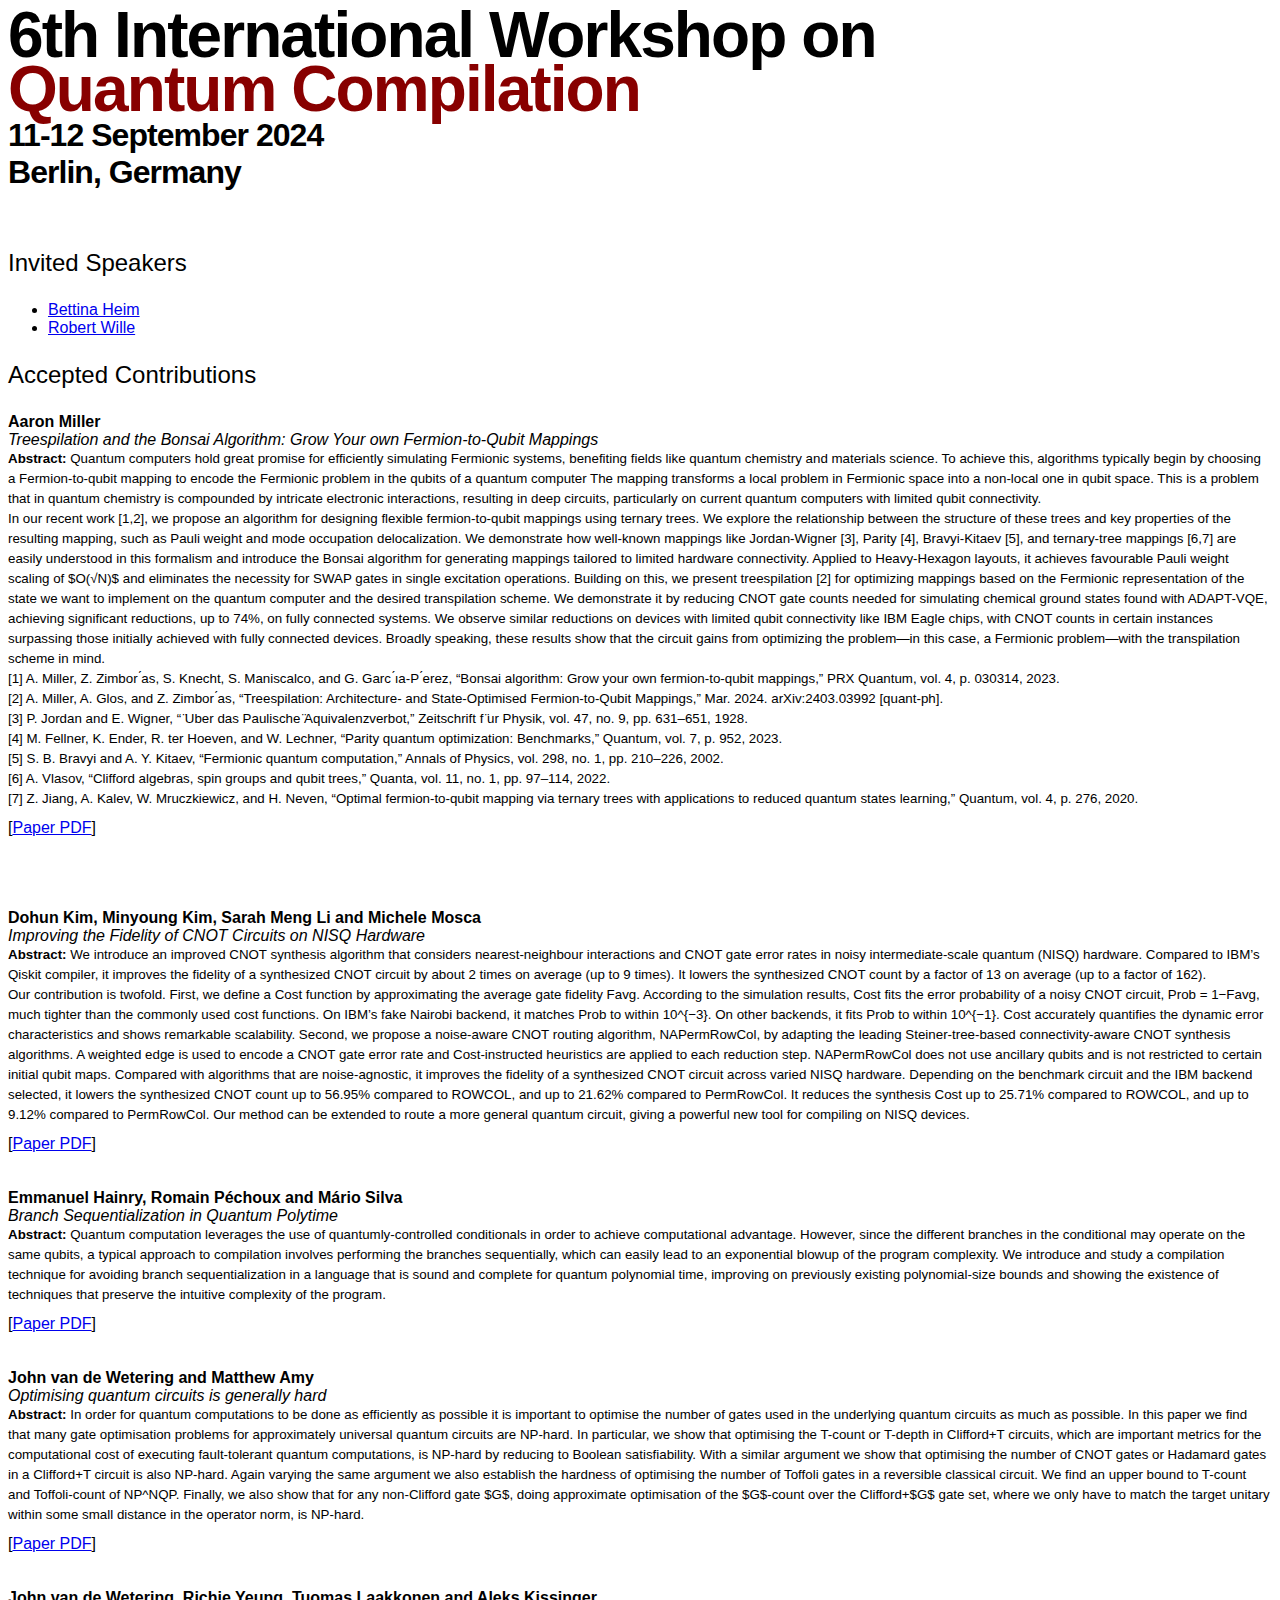
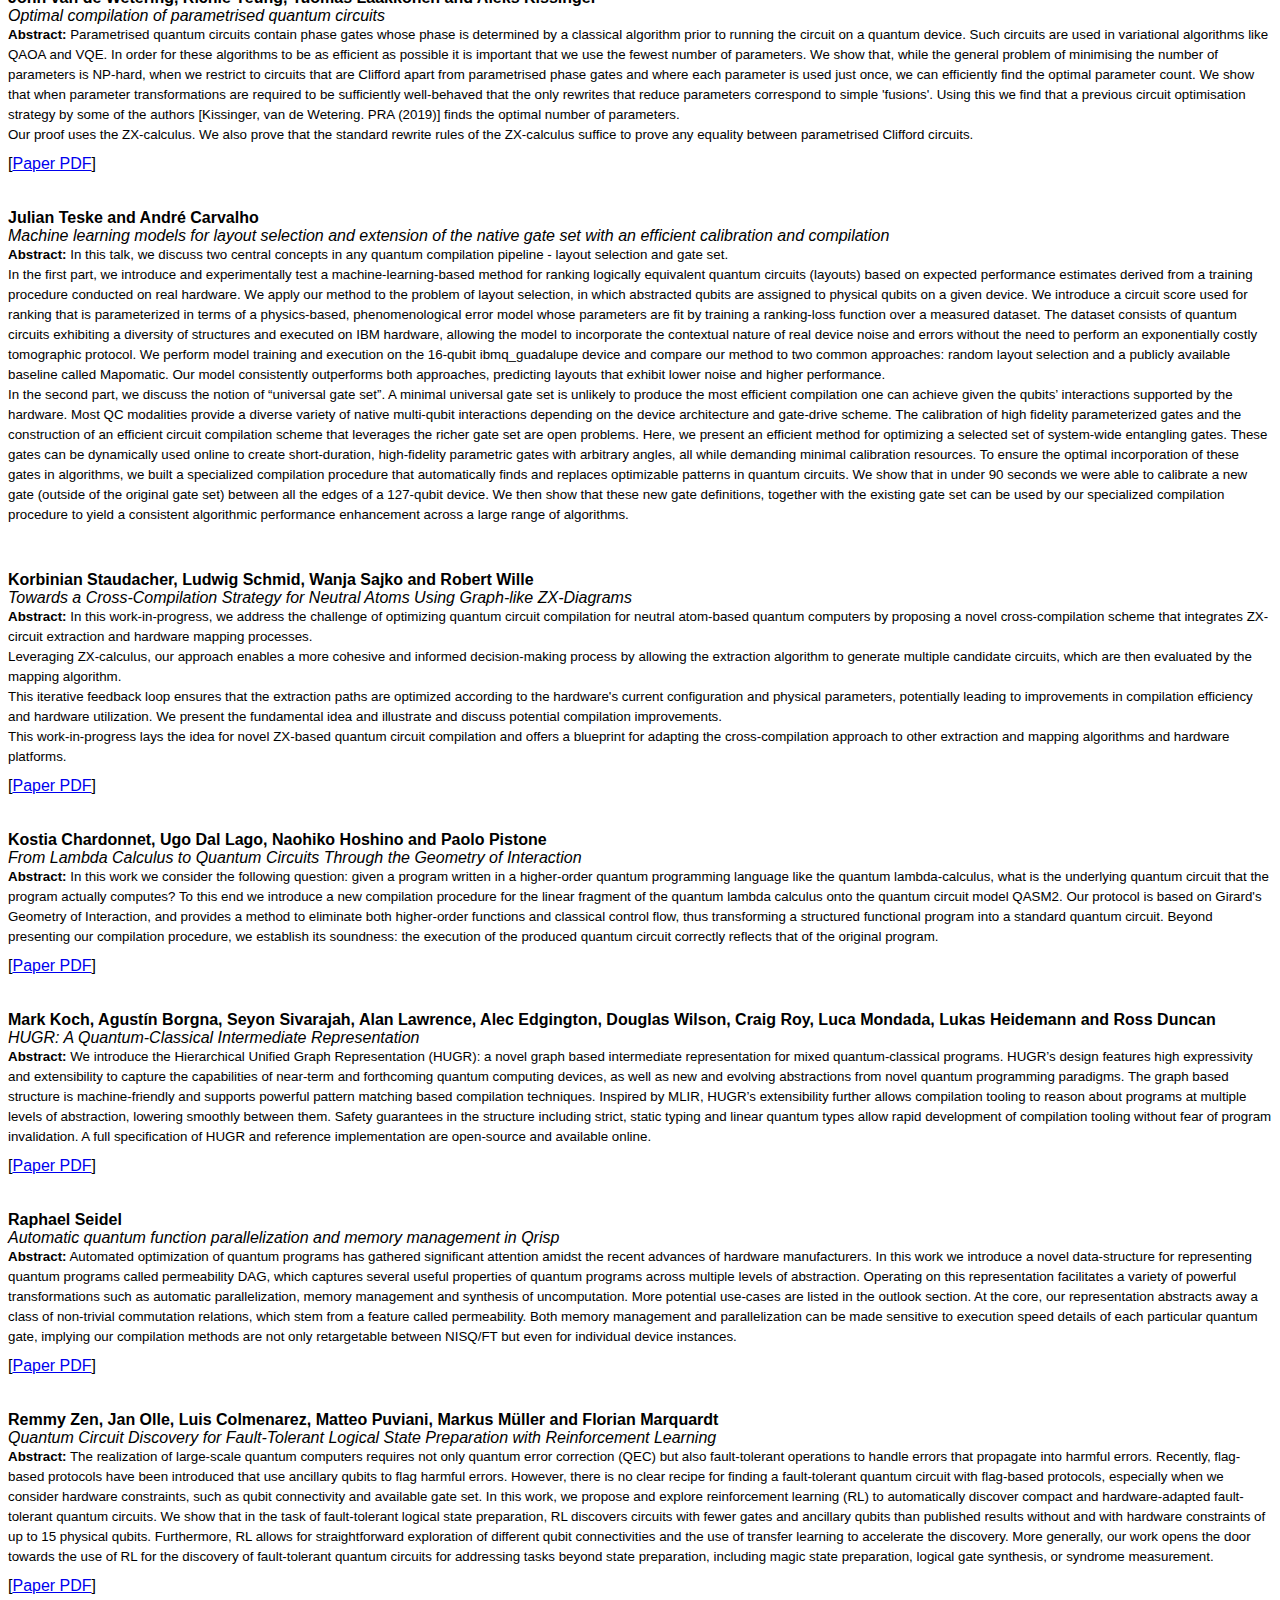
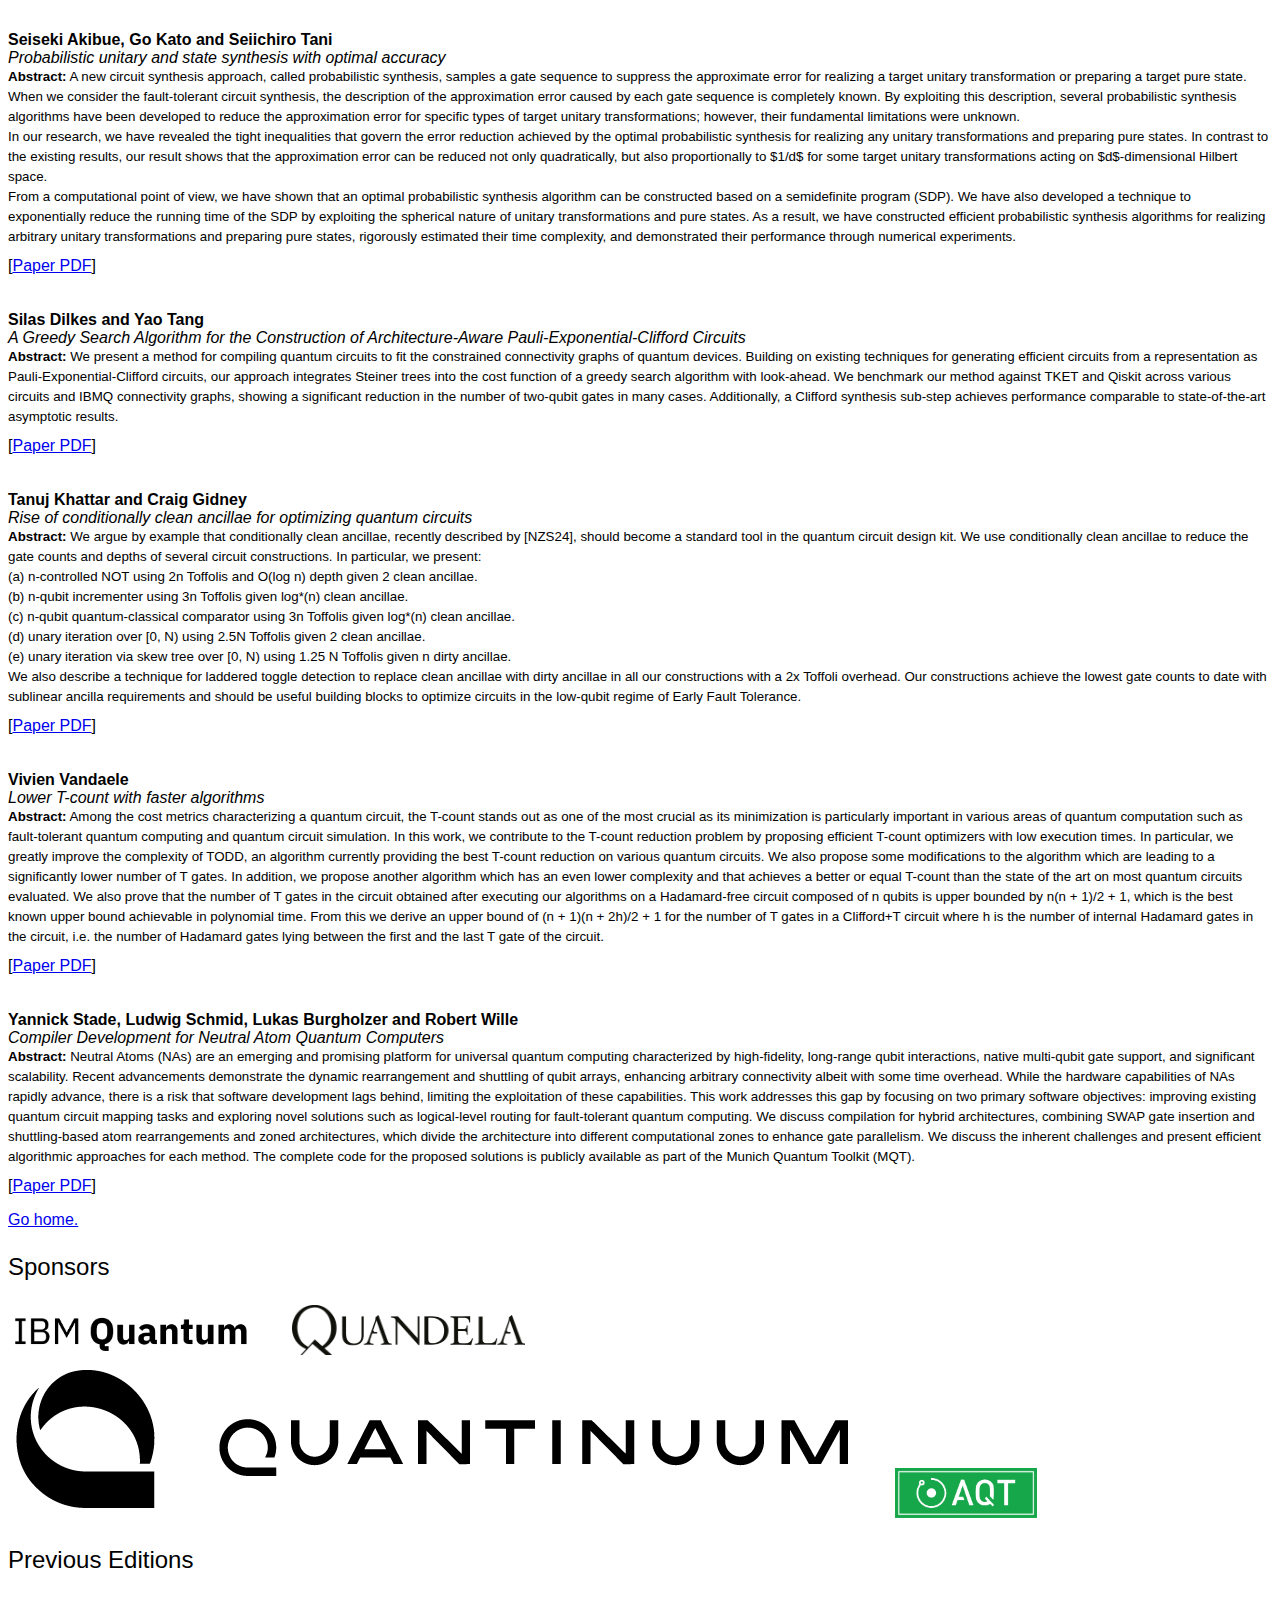
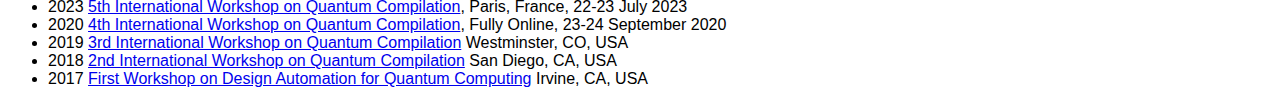
==== commit a504029e: "fixed faulty dates" ====
--- a/docs/accepted.html
+++ b/docs/accepted.html
@@ -9,7 +9,7 @@
 <H1>6th International Workshop on</H1>
 <H1 class="red">Quantum Compilation</H1>
 
-<H2>10-11 September 2024</H2>
+<H2>11-12 September 2024</H2>
 <H2>Berlin, Germany</H2>
 
     <p>&nbsp;</p>
